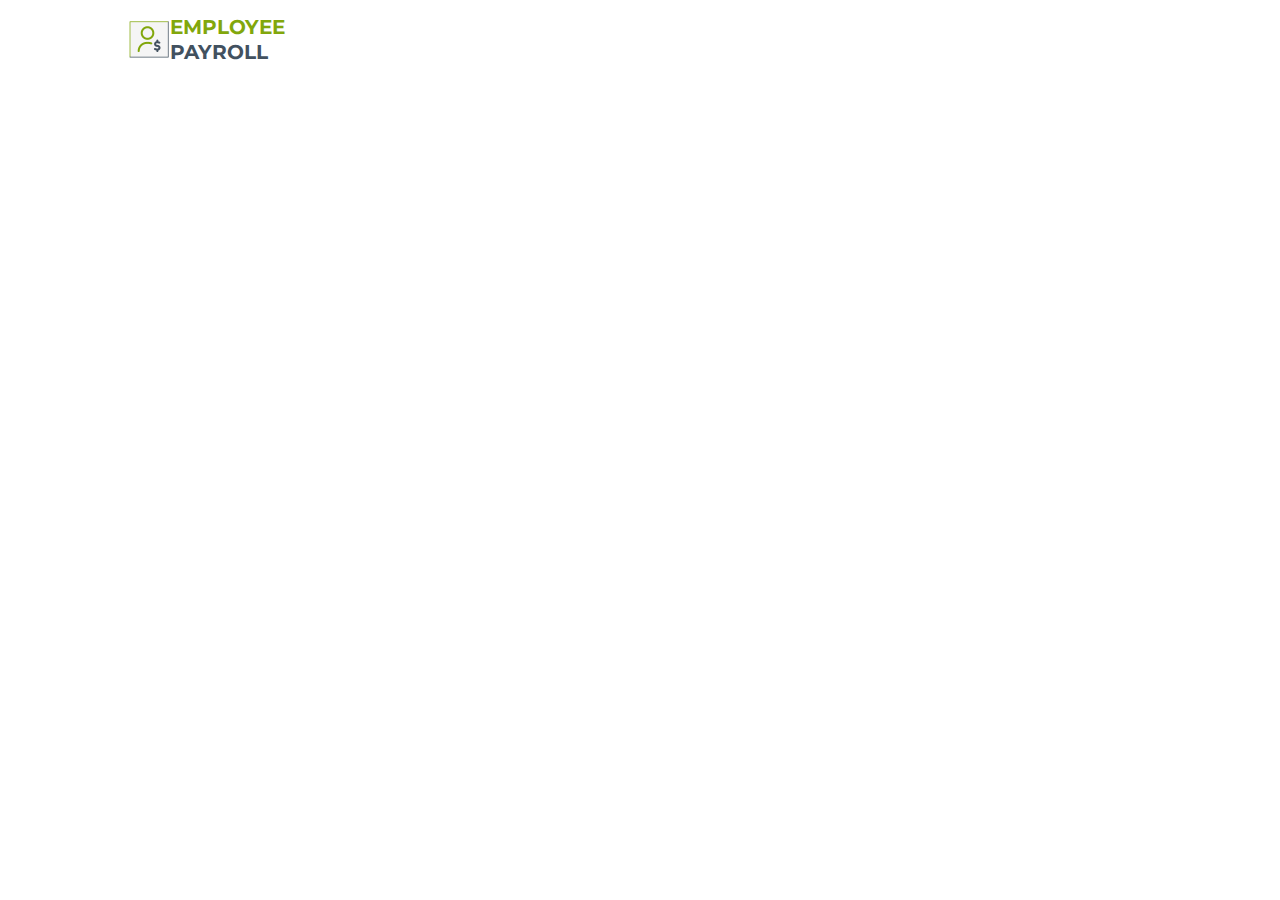
==== pages/Home.html @ a9d02f4f "Added :created home UI of employee payroll and new css created" ====
<!DOCTYPE html>
<html lang="en">
<head>
    <meta charset="UTF-8">
    <meta name="viewport" content="width=device-width, initial-scale=1.0">
    <link rel="stylesheet" href="../css/new_home.css">
    <link href="https://fonts.googleapis.com/css2?family=Roboto:wght@300;400;500;600&display=swap" rel="stylesheet">
    <link href="https://fonts.googleapis.com/css2?family=Montserrat:ital,wght@300;400;500;600&display=swap"
        rel="stylesheet">
    <title>Employee payroll App</title>
    <script defer src="../js/new_home.js"></script>
</head>
<body>
    <!-- code for logo -->
    <header class="header-content header">
        <div class="logo-content">
            <img src="../images/logo.png" alt="">
            <div>
                <span class="emp-text">EMPLOYEE</span><br>
                <span class="emp-text emp-payroll">PAYROLL</span>
            </div>
        </div>
    </header>
</body>
</html>
---- css/new_home.css ----
html body {                     
    margin: 0; 
    height: 100%;             
 }                             
 .header
 {
 padding: 15px 0;
 background-color: white;
} 
.header-content {
    display: flex;
    flex-direction: row; 
    justify-content: center; 
    align-items: center; 
    border: Opx solid ■green;
 }
 .logo-content
 {
   display: flex;
   flex-direction: row; 
   align-items: center; 
   border: Opx solid ■green;
   width: 80%;
}
.logo-content-img { border: solid 0px #42515f;}

.emp-text {
   font: normal normal bold 20px/25px Montserrat; 
   font-family: "Montserrat", sans-serif; 
   letter-spacing: 0px;
   color: #82a70c;
   text-transform: capitalize;
}
.emp-payroll { color: #42515f; }

* { box-sizing: border-box;}
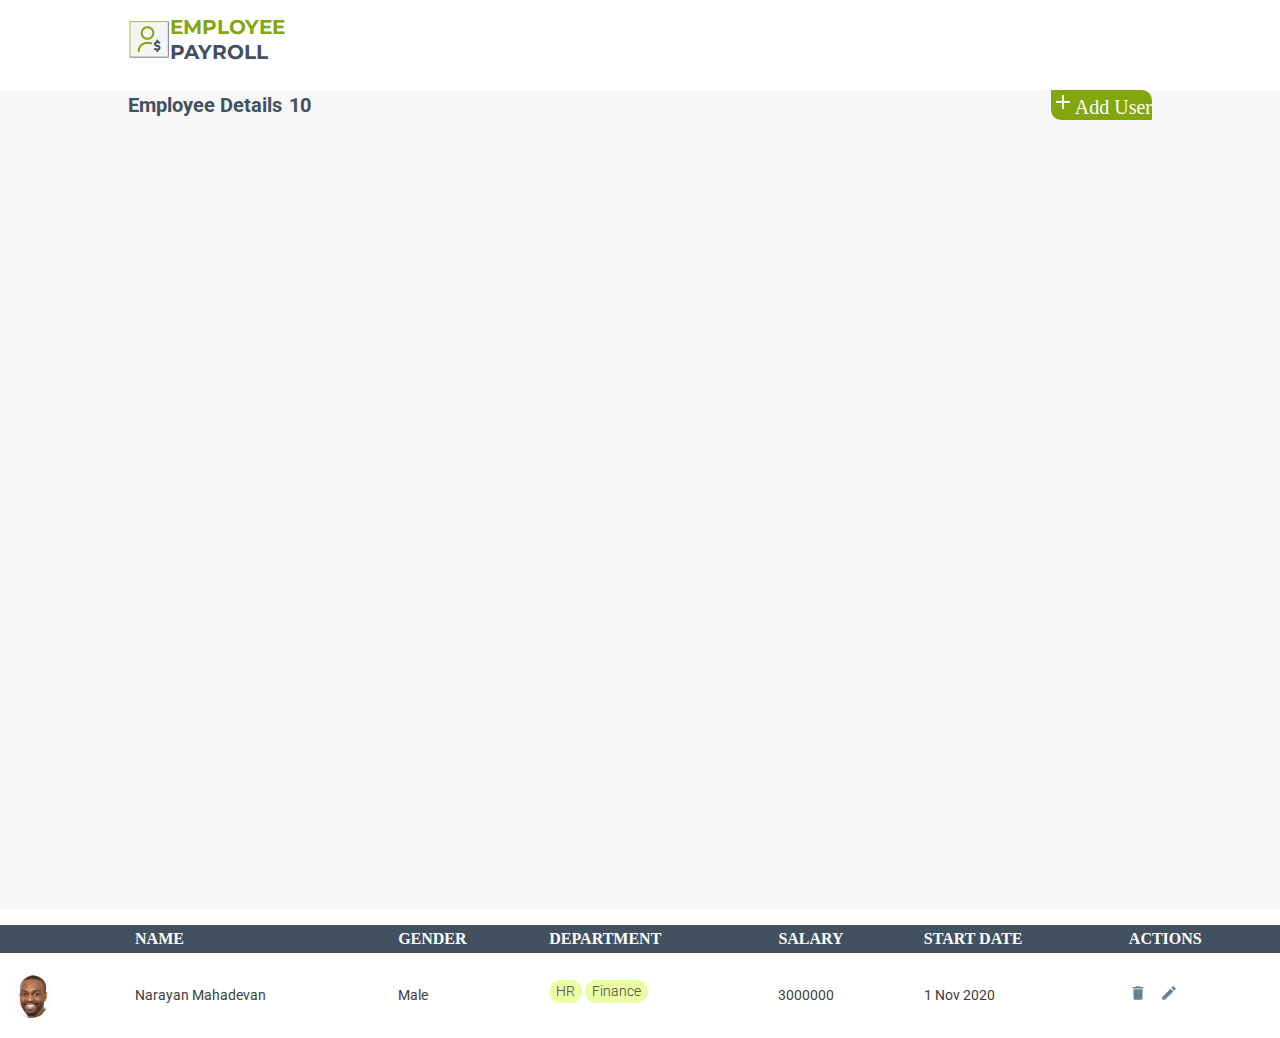
==== commit 982712cc: "Added : Code added to display data in tabular format" ====
--- a/pages/Home.html
+++ b/pages/Home.html
@@ -11,7 +11,7 @@
     <script defer src="../js/new_home.js"></script>
 </head>
 <body>
-    <!-- code for logo -->
+    <!-- UC1 -->
     <header class="header-content header">
         <div class="logo-content">
             <img src="../images/logo.png" alt="">
@@ -21,5 +21,43 @@
             </div>
         </div>
     </header>
+    <div class="main-content">
+        <!-- UC2 -->
+        <div class="header-content">
+            <div class="emp-detail-text"> Employee Details 
+                <div class="emp-count">10</div>
+            </div>
+                <a href="../pages/Index.html" class="add-button">
+                <img src="../icons/add-24px.svg" alt="">Add User</a>
+        </div>
+    </div>
+    <table id="display" class="table"›
+ <!-- UC 3 -->
+ <tr>
+ <th></th>
+ <th>Name</th>
+ <th>Gender</th>
+ <th>Department</th> 
+ <th>Salary</th>
+ <th>Start Date</th> 
+ <th>Actions</th> 
+ </tr>
+ <tr>
+ <td><img class="profile" src="../profile-images/Ellipse -2.png"></td>
+</td>
+ <td>Narayan Mahadevan</td>
+ <td>Male</td>
+ <td><div class='dept-label'>HR</div>
+ <div class='dept-label'>Finance</div></td> 
+ <td>3000000</td>
+ <td>1 Nov 2020</td>
+ <td>
+  <img id="1" onclick="remove(this)" alt="delete"
+    src="../icons/delete-black-18dp.svg">
+  <img id="1" alt="edit" onclick="update(this)"
+    src="../icons/create-black-18dp.svg">
+ </td> 
+ </tr>                                            
+</table>
 </body>
 </html>--- a/css/new_home.css
+++ b/css/new_home.css
@@ -10,9 +10,11 @@
 .header-content {
     display: flex;
     flex-direction: row; 
-    justify-content: center; 
-    align-items: center; 
-    border: Opx solid ■green;
+    justify-content: space-between; 
+    align-items: center;
+    width: 80%;
+    margin: 0 auto;
+    padding-bottom: 25px;
  }
  .logo-content
  {
@@ -35,3 +37,109 @@
 
 * { box-sizing: border-box;}
 
+.add-button{
+    font: normal normal normal 20px/25px Robot;
+    letter-spacing: 0px;
+    color: white;
+    opacity: 1;
+    background: #82a70c 0% 0% no-repeat padding-box;
+    border: none;
+    border-radius: 1px 10px;
+    outline: none;
+    cursor: pointer;
+    text-decoration: none;
+}
+
+.main-content {
+    display: flex;
+    flex-direction: column; 
+    min-height: calc(100vh - 80px);
+    background-color: #f7f7f7;
+    padding: 30px 0 lOpx;
+    box-sizing: border-box;
+ }
+
+ 
+ 
+ .emp-detail-text {
+    font: normal normal bold 20px/21px Roboto; 
+    letter-spacing: Opx;
+    color:#42515f;
+    opacity: 1;
+ }
+ 
+ .emp-count {
+   background-color: ■#82a70c;
+   color:#42515f; 
+   border-radius: 42%; 
+   font-size: 20px;
+   width: 26px;
+   text-align: center; 
+   display: inline-block;
+ }
+
+ .table-main {
+    width: 80%;
+    margin: 0 auto; 
+    overflow: auto;
+  }
+
+  .table
+{
+  width: 100%;
+  border-collapse: separate; 
+  border-spacing: 0 15px; 
+  min-width: 800px;
+}
+td, th {
+    text-align: left; 
+    padding: 5px 8px;
+    /* border: 1px solid adddddd; */
+  }
+
+  th {
+    background: #42515F 0% 0% no-repeat padding-box; 
+    border-radius: 3px 3px Opx Opx;
+    text-align: left;
+    font: normal normal medium 18px/24px Roboto; 
+    letter-spacing: 0px;
+    color: #FFFFFF; 
+    text-transform: uppercase;
+    opacity: 1;
+    border: Opx solid #dddddd;
+  }
+  /*
+  tr:not{:first-child} {
+    background: O#ffffff 0% 0% no-repeat padding-box; 
+    border: 1px solid #e3e3e3;
+    border-radius: 3px;
+  }*/
+  
+  td {
+    font: normal normal normal 14px/21px Roboto; 
+    Letter-spacing: Opx;
+    color: #3d3d3d;
+    opacity: 1;
+  }
+  
+td:first-child{
+    display: flex;
+    align-items: center;
+}
+  td img:first-child{
+      margin-right: 10px;
+  }
+  td img{
+      cursor: pointer;
+  }
+  .dept-label{
+      background-color: #e9fea5;
+      border-radius: 40px;
+      width: fit-content;
+      padding: 1px 7px;
+      text-align: center;
+      font-size: 14px;
+      display: inline-block;
+      font-weight: 300;
+      margin-bottom: 8px;
+  }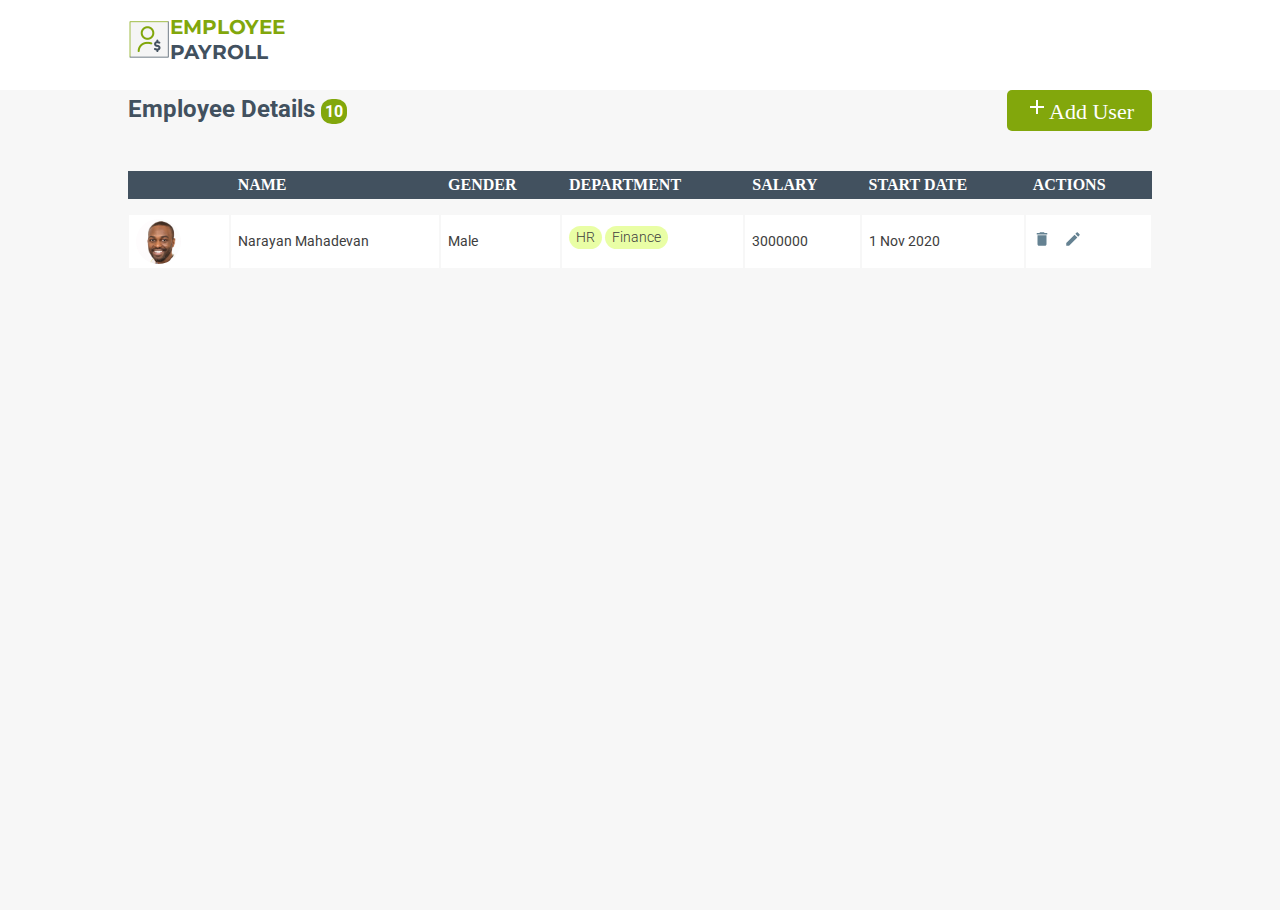
==== commit 402662f2: "Refractor : Refractored code and css style" ====
--- a/pages/Home.html
+++ b/pages/Home.html
@@ -1,5 +1,6 @@
 <!DOCTYPE html>
 <html lang="en">
+
 <head>
     <meta charset="UTF-8">
     <meta name="viewport" content="width=device-width, initial-scale=1.0">
@@ -10,6 +11,7 @@
     <title>Employee payroll App</title>
     <script defer src="../js/new_home.js"></script>
 </head>
+
 <body>
     <!-- UC1 -->
     <header class="header-content header">
@@ -21,43 +23,48 @@
             </div>
         </div>
     </header>
+    <!-- UC2 -->
     <div class="main-content">
-        <!-- UC2 -->
         <div class="header-content">
-            <div class="emp-detail-text"> Employee Details 
-                <div class="emp-count">10</div>
+            <div class="emp-detail-text">
+                Employee Details <div class="emp-count">10</div>
             </div>
-                <a href="../pages/Index.html" class="add-button">
+            <a href="../pages/Index.html" class="add-button">
                 <img src="../icons/add-24px.svg" alt="">Add User</a>
         </div>
-    </div>
-    <table id="display" class="table"›
- <!-- UC 3 -->
- <tr>
- <th></th>
- <th>Name</th>
- <th>Gender</th>
- <th>Department</th> 
- <th>Salary</th>
- <th>Start Date</th> 
- <th>Actions</th> 
- </tr>
- <tr>
- <td><img class="profile" src="../profile-images/Ellipse -2.png"></td>
-</td>
- <td>Narayan Mahadevan</td>
- <td>Male</td>
- <td><div class='dept-label'>HR</div>
- <div class='dept-label'>Finance</div></td> 
- <td>3000000</td>
- <td>1 Nov 2020</td>
- <td>
-  <img id="1" onclick="remove(this)" alt="delete"
-    src="../icons/delete-black-18dp.svg">
-  <img id="1" alt="edit" onclick="update(this)"
-    src="../icons/create-black-18dp.svg">
- </td> 
- </tr>                                            
-</table>
+        <!--header content-->
+        <!-- UC3 -->
+        <div class="table-main">
+            <table id="table-display" class="table">
+                <tr>
+                    <th></th>
+                    <th>Name</th>
+                    <th>Gender</th>
+                    <th>Department</th>
+                    <th>Salary</th>
+                    <th>Start Date</th>
+                    <th>Actions</th>
+                </tr>
+                <tr>
+                    <td><img class="profile" src="../profile-images/Ellipse -2.png"></td>
+                    </td>
+                    <td>Narayan Mahadevan</td>
+                    <td>Male</td>
+                    <td>
+                        <div class='dept-label'>HR</div>
+                        <div class='dept-label'>Finance</div>
+                    </td>
+                    <td>3000000</td>
+                    <td>1 Nov 2020</td>
+                    <td>
+                        <img id="1" onclick="remove(this)" alt="delete" src="../icons/delete-black-18dp.svg">
+                        <img id="1" alt="edit" onclick="update(this)" src="../icons/create-black-18dp.svg">
+                    </td>
+                </tr>
+            </table>
+        </div>
+        <!--table-main-->
+    </div><!-- main-conten -->
 </body>
+
 </html>--- a/css/new_home.css
+++ b/css/new_home.css
@@ -10,11 +10,10 @@
 .header-content {
     display: flex;
     flex-direction: row; 
-    justify-content: space-between; 
-    align-items: center;
-    width: 80%;
-    margin: 0 auto;
+    justify-content: center; 
+    align-items: center; 
     padding-bottom: 25px;
+    border: Opx solid ■green;
  }
  .logo-content
  {
@@ -36,20 +35,7 @@
 .emp-payroll { color: #42515f; }
 
 * { box-sizing: border-box;}
-
-.add-button{
-    font: normal normal normal 20px/25px Robot;
-    letter-spacing: 0px;
-    color: white;
-    opacity: 1;
-    background: #82a70c 0% 0% no-repeat padding-box;
-    border: none;
-    border-radius: 1px 10px;
-    outline: none;
-    cursor: pointer;
-    text-decoration: none;
-}
-
+/* UC2 */
 .main-content {
     display: flex;
     flex-direction: column; 
@@ -59,26 +45,49 @@
     box-sizing: border-box;
  }
 
- 
+ .header-content {
+    display: flex;
+    flex-direction: row; 
+    justify-content: space-between; 
+    align-items: center;
+    width: 80%;
+    margin: 0 auto;
+    padding-bottom: 25px;
+ }
  
  .emp-detail-text {
-    font: normal normal bold 20px/21px Roboto; 
+    font: normal normal bold 24px/25px Roboto; 
     letter-spacing: Opx;
-    color:#42515f;
+    color: #42515f;
     opacity: 1;
  }
  
  .emp-count {
-   background-color: ■#82a70c;
-   color:#42515f; 
+   background-color: #82a70c;
+   color: white; 
    border-radius: 42%; 
-   font-size: 20px;
+   font-size: 16px;
    width: 26px;
    text-align: center; 
    display: inline-block;
  }
 
- .table-main {
+.add-button{
+    font: normal normal normal 22px/29px Robot;
+    letter-spacing: 0px;
+    color: white;
+    opacity: 1;
+    background: #82a70c 0% 0% no-repeat padding-box;
+    border: none;
+    border-radius: 5px;
+    padding: 5px 18px;
+    outline: none;
+    cursor: pointer;
+    text-decoration: none;
+}
+
+ /* UC3 */ 
+.table-main {
     width: 80%;
     margin: 0 auto; 
     overflow: auto;
@@ -91,13 +100,14 @@
   border-spacing: 0 15px; 
   min-width: 800px;
 }
+
 td, th {
     text-align: left; 
     padding: 5px 8px;
     /* border: 1px solid adddddd; */
   }
 
-  th {
+th {
     background: #42515F 0% 0% no-repeat padding-box; 
     border-radius: 3px 3px Opx Opx;
     text-align: left;
@@ -106,16 +116,16 @@
     color: #FFFFFF; 
     text-transform: uppercase;
     opacity: 1;
-    border: Opx solid #dddddd;
+    border: 0px solid #dddddd;
   }
-  /*
-  tr:not{:first-child} {
-    background: O#ffffff 0% 0% no-repeat padding-box; 
+  
+tr:not(:first-child) {
+    background:#ffffff 0% 0% no-repeat padding-box; 
     border: 1px solid #e3e3e3;
     border-radius: 3px;
-  }*/
-  
-  td {
+  }
+
+td {
     font: normal normal normal 14px/21px Roboto; 
     Letter-spacing: Opx;
     color: #3d3d3d;
@@ -126,13 +136,16 @@
     display: flex;
     align-items: center;
 }
-  td img:first-child{
+
+td img:first-child{
       margin-right: 10px;
   }
-  td img{
+  
+td img{
       cursor: pointer;
   }
-  .dept-label{
+
+.dept-label{
       background-color: #e9fea5;
       border-radius: 40px;
       width: fit-content;
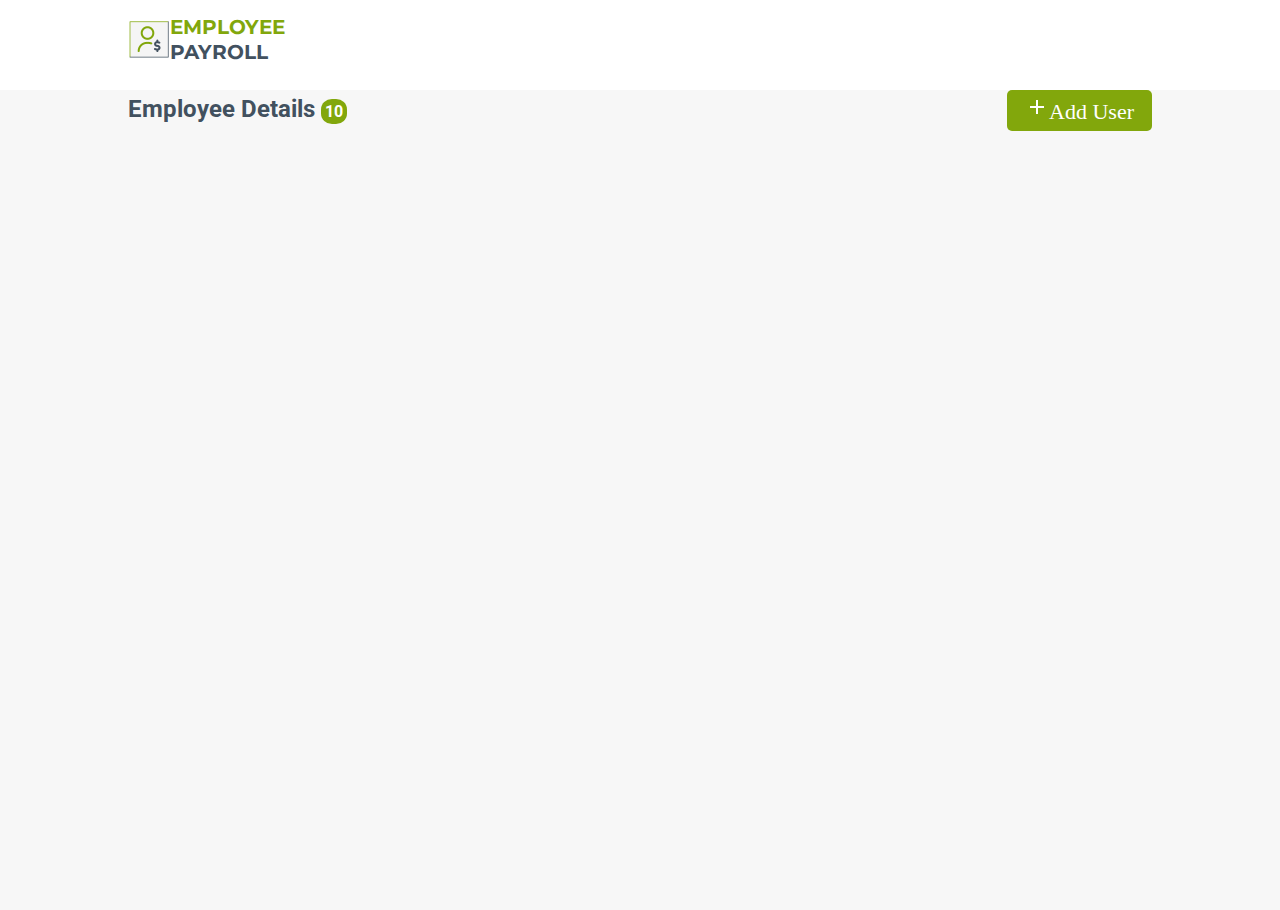
==== commit dc4f3b1f: "Added : new home js file and writed code of tabular fomrat here" ====
--- a/pages/Home.html
+++ b/pages/Home.html
@@ -1,6 +1,5 @@
 <!DOCTYPE html>
 <html lang="en">
-
 <head>
     <meta charset="UTF-8">
     <meta name="viewport" content="width=device-width, initial-scale=1.0">
@@ -9,9 +8,7 @@
     <link href="https://fonts.googleapis.com/css2?family=Montserrat:ital,wght@300;400;500;600&display=swap"
         rel="stylesheet">
     <title>Employee payroll App</title>
-    <script defer src="../js/new_home.js"></script>
 </head>
-
 <body>
     <!-- UC1 -->
     <header class="header-content header">
@@ -36,35 +33,14 @@
         <!-- UC3 -->
         <div class="table-main">
             <table id="table-display" class="table">
-                <tr>
-                    <th></th>
-                    <th>Name</th>
-                    <th>Gender</th>
-                    <th>Department</th>
-                    <th>Salary</th>
-                    <th>Start Date</th>
-                    <th>Actions</th>
-                </tr>
-                <tr>
-                    <td><img class="profile" src="../profile-images/Ellipse -2.png"></td>
-                    </td>
-                    <td>Narayan Mahadevan</td>
-                    <td>Male</td>
-                    <td>
-                        <div class='dept-label'>HR</div>
-                        <div class='dept-label'>Finance</div>
-                    </td>
-                    <td>3000000</td>
-                    <td>1 Nov 2020</td>
-                    <td>
-                        <img id="1" onclick="remove(this)" alt="delete" src="../icons/delete-black-18dp.svg">
-                        <img id="1" alt="edit" onclick="update(this)" src="../icons/create-black-18dp.svg">
-                    </td>
-                </tr>
+              
             </table>
         </div>
         <!--table-main-->
     </div><!-- main-conten -->
+    <script  src="../js/new_home.js"></script>
+    <script src="../js/utility.js"></script>
+    <script src="../js/site_proprties.js"></script>
+    <script src="../js/EmployeePayroll.js"></script>
 </body>
-
 </html>